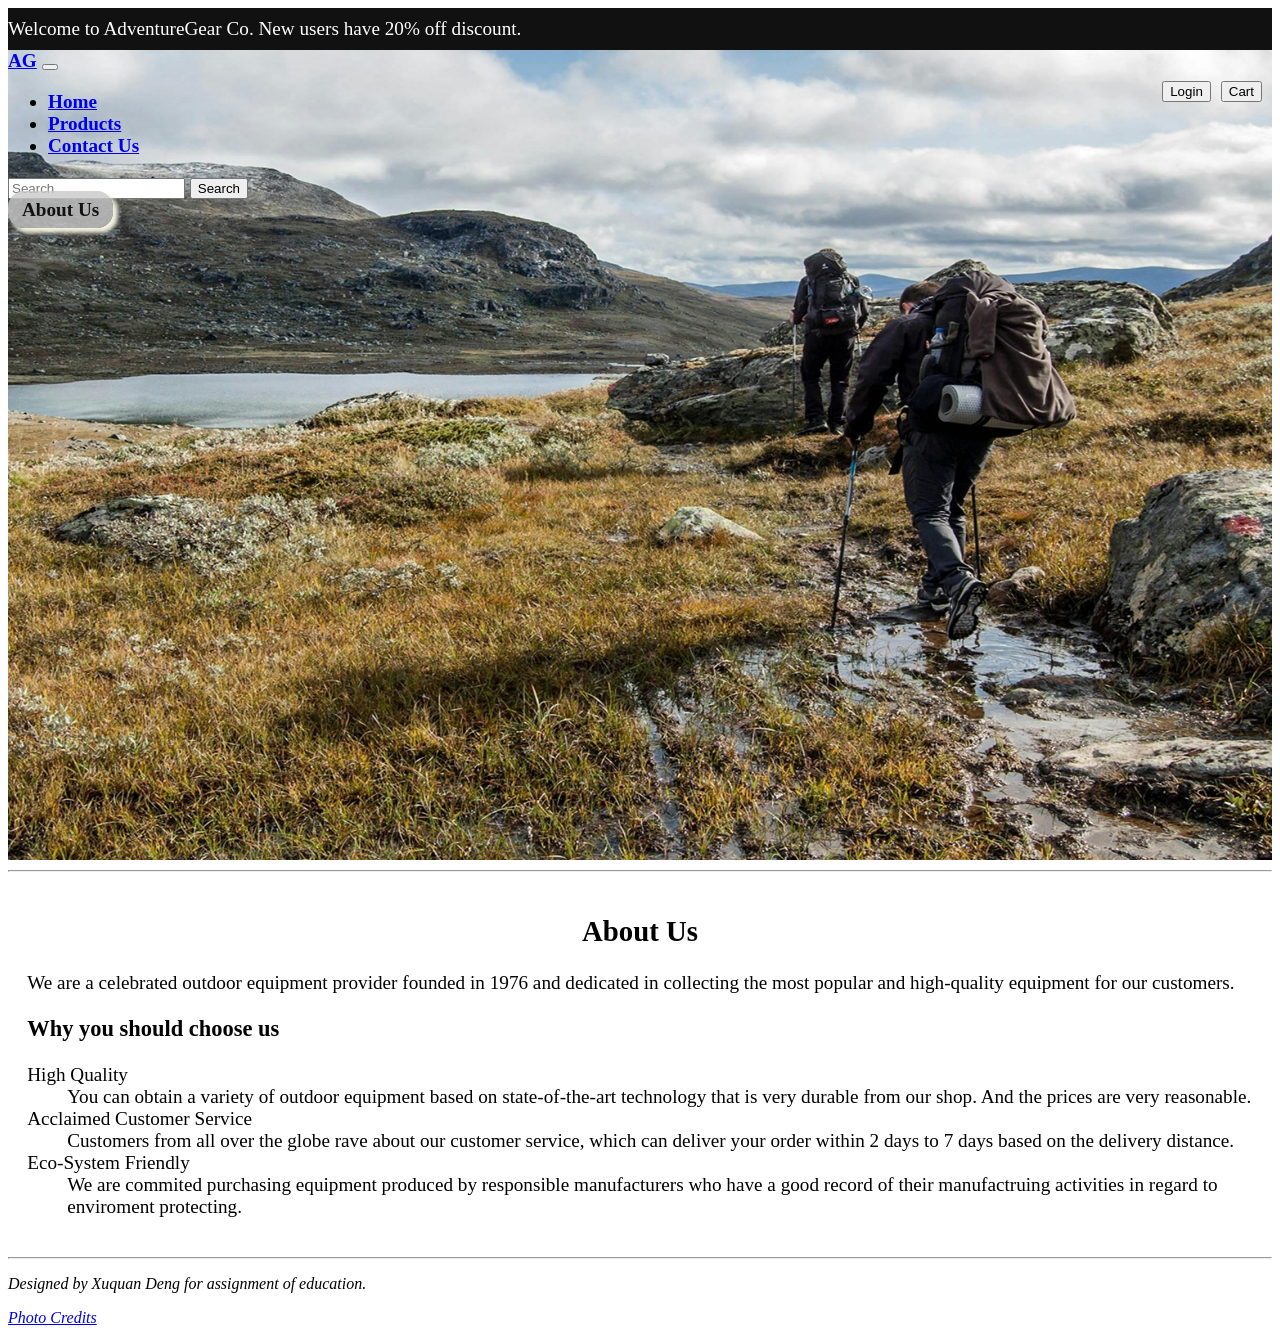
==== index.html @ 143a70ba "first commit" ====
<!DOCTYPE html>
<html lang="en">
<head>
	<title>AdventureGear</title>
	<!-- <link href="https://cdn.jsdelivr.net/npm/bootstrap@5.3.8/dist/css/bootstrap.min.css" rel="stylesheet" integrity="sha384-sRIl4kxILFvY47J16cr9ZwB07vP4J8+LH7qKQnuqkuIAvNWLzeN8tE5YBujZqJLB" crossorigin="anonymous">
	<script src="https://cdn.jsdelivr.net/npm/bootstrap@5.3.8/dist/js/bootstrap.bundle.min.js" integrity="sha384-FKyoEForCGlyvwx9Hj09JcYn3nv7wiPVlz7YYwJrWVcXK/BmnVDxM+D2scQbITxI" crossorigin="anonymous"></script> -->
	<!-- <script type="text/Javascript" src="external.js"></script> -->
	<link rel="stylesheet" href="C:/NCI\NCI Lectures\Web Development\bootstrap download\bootstrap-5.3.8-dist\css\bootstrap.css">
	<script type="text/Javascript" src="C:\NCI\NCI Lectures\Web Development\bootstrap download\bootstrap-5.3.8-dist\js\bootstrap.js"></script>
	<meta name="viewport" content="width=device-width, initial-scale=1.0">
	<link rel="stylesheet" href="CSS/mainAndNav.css">
	<link rel="stylesheet" href="CSS/index.css">
	<link rel="stylesheet" href="CSS/bannerAnimation.css">
	<meta charset="UTF-8">
</head>

<body>
	<div class="container-fluid">
		<div class="row announcement text-center">
			<div class="col text">
				<span>Welcome to AdventureGear Co. New users have 20% off discount.</span>
			</div>
		</div>
		<div class="row banner">
			<div class="container-fluid">
				<div class="row bg-body-tertiary" style="--bs-bg-opacity: .5;" >
					<nav class="navbar navbar-expand-sm" data-bs-theme="light">
						<div class="container-fluid text-primary justify-content-center align-items-top;">
													
							<a class="navbar-brand" href="#">AG</a>
														
							<button class="navbar-toggler" type="button" data-bs-toggle="collapse" data-bs-target="#navbarSupportedContent" aria-controls="navbarSupportedContent" aria-expanded="false" aria-label="Toggle navigation">
								<span class="navbar-toggler-icon"></span>
							</button>

							<div class="fixed-position">
								<div>
									<button class="btn btn-outline-success"> Login </button>
								</div>
								<div>
									<button class="btn btn-outline-success"> Cart </button>
								</div>
							</div>
							<div class="collapse navbar-collapse flex-wrap" id="navbarSupportedContent">
								<ul class="navbar-nav me-auto mb-sm-2 mb-lg-1">
									<li class="nav-item">
										<a class="nav-link active" aria-current="page" href="#">Home</a>
									</li>
									<li class="nav-item">
										<a class="nav-link" href="products.html">Products</a>
									</li>
									<li class="nav-item">
										<a class="nav-link" href="contact.html">Contact Us</a>
									</li>
								</ul>
								<form class="d-flex" role="search">
									<input class="form-control me-2" type="search" placeholder="Search" aria-label="Search"/>
									<button class="btn btn-outline-success" type="submit">Search</button>
								</form>

							</div>		
						</div>
					</nav>
				</div>
			</div>
			<div class="text-center">
				<a id="about_us_link" href="#about_us" rel="bookmark">About Us</a>
			</div>
		</div>
		<hr>
		<main id="about_us" class="row">
			<div class="col">
				<article>
					<h1>About Us</h1>
					<p>
						We are a celebrated outdoor equipment provider founded in 1976 and dedicated in collecting the most popular and high-quality equipment for our customers.
						<h3>Why you should choose us</h3>
						<dl>
							<dt>High Quality</dt>
							<dd>You can obtain a variety of outdoor equipment based on state-of-the-art technology that is very durable from our shop. And the prices are very reasonable. <dd>
							<dt>Acclaimed Customer Service</dt>
							<dd>Customers from all over the globe rave about our customer service, which can deliver your order within 2 days to 7 days based on the delivery distance.</dd>
							<dt>Eco-System Friendly</dt>
							<dd>We are commited purchasing equipment produced by responsible manufacturers who have a good record of their manufactruing activities in regard to enviroment protecting. </dd>
						</dl>
					</p>
				</article>
			</div>
		</main>
		<hr>
		<div class="row my-3">
		<footer class="text-center">
			<p>Designed by Xuquan Deng for assignment of education.</p>
			<a href="credits.html">Photo Credits</a>
		</footer>
		</div>
	</div>
</body>
</html>
---- CSS/mainAndNav.css ----
body{
    background-color:white;
    font-size: 1.2em;
}
.announcement {
    background-color: #111111;
    color: white;
    height: auto;
    padding: 10px 0px 10px 0px;
    max-height: 25vh;
}

.fixed-position {
    padding:7.25px 8px 8px 8px;
    display:flex;
    position:absolute;
    right:10px;
    align-self:center;
    column-gap:10px;
}

 .navbar-toggler, .collapse
{ 
    margin-right: 150px; 
}
.banner{
    font-weight: 700;
}
body footer{
    font-style: italic;
    font-size: 1rem;
}
---- CSS/index.css ----
.banner{
    background-image: url("../images/pexels-karolina-2031292-3669288.jpg");
    background-repeat: no-repeat;
    background-position: center;
    background-size:cover;
    height: 90vh;
}


@media screen and (max-width:620px) {
    .collapse {
        margin-right: 170px;
    }
}

@media screen and (max-width:576px) {
    .fixed-position {
        top:0%;
    }
    .banner{
        background-image: url("../images/pexels-karolina-2031292-3669288-576px.jpg");
        height: 50vh;
    }
    #about_us_link{
        display: none;
    }
}

@media screen and (max-width:296px) {
    .fixed-position {
        padding: 8px 8px 8px 8px;
        display: flex;
        position:relative
    }
}

#about_us_link{
    color:#111111;
    /* border: 1px solid rgb(38, 25, 25); */
    background-color: rgba(200, 200, 200, 0.8);
    border-radius: 16px;
    padding: 8px 14px 8px 14px;
    box-shadow: 4px 4px 4px 1px rgb(242, 242, 223);
    text-decoration: none;
} 

article h1{
    text-align: center;
}
article{
    padding: 0.5em 1.0em 0.5em;
}
---- CSS/bannerAnimation.css ----
/* the animition from left in then right out */
@keyframes bannerAnimation {
    0% {transform: translateX(-40vw);opacity: 1;}
    100%{transform: translateX(80vw);opacity: 1;}
}

.announcement>.text>span{
    display: inline-block;
    animation: bannerAnimation 25s linear infinite;
}
.announcement>.text{
    overflow: hidden
}
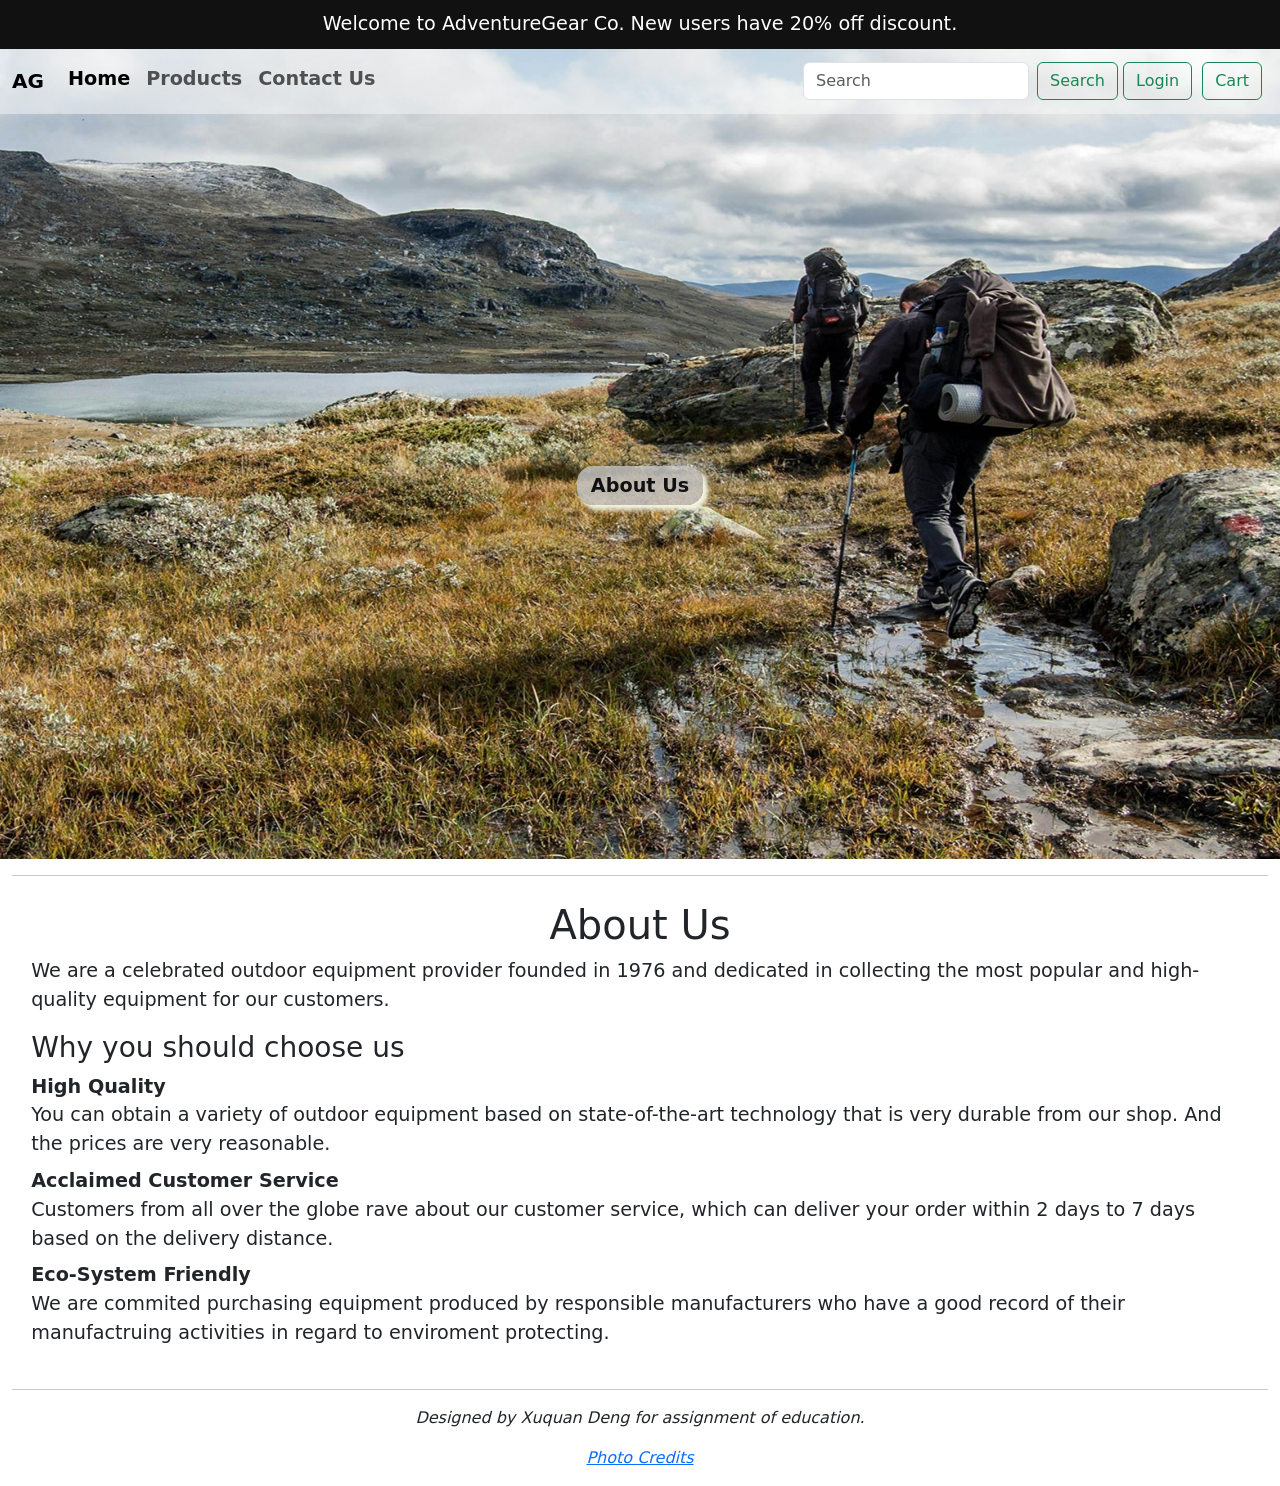
==== commit 3f099226: "use cdn for Bootstrap" ====
--- a/index.html
+++ b/index.html
@@ -2,11 +2,11 @@
 <html lang="en">
 <head>
 	<title>AdventureGear</title>
-	<!-- <link href="https://cdn.jsdelivr.net/npm/bootstrap@5.3.8/dist/css/bootstrap.min.css" rel="stylesheet" integrity="sha384-sRIl4kxILFvY47J16cr9ZwB07vP4J8+LH7qKQnuqkuIAvNWLzeN8tE5YBujZqJLB" crossorigin="anonymous">
-	<script src="https://cdn.jsdelivr.net/npm/bootstrap@5.3.8/dist/js/bootstrap.bundle.min.js" integrity="sha384-FKyoEForCGlyvwx9Hj09JcYn3nv7wiPVlz7YYwJrWVcXK/BmnVDxM+D2scQbITxI" crossorigin="anonymous"></script> -->
+	<link href="https://cdn.jsdelivr.net/npm/bootstrap@5.3.8/dist/css/bootstrap.min.css" rel="stylesheet" integrity="sha384-sRIl4kxILFvY47J16cr9ZwB07vP4J8+LH7qKQnuqkuIAvNWLzeN8tE5YBujZqJLB" crossorigin="anonymous">
+	<script src="https://cdn.jsdelivr.net/npm/bootstrap@5.3.8/dist/js/bootstrap.bundle.min.js" integrity="sha384-FKyoEForCGlyvwx9Hj09JcYn3nv7wiPVlz7YYwJrWVcXK/BmnVDxM+D2scQbITxI" crossorigin="anonymous"></script>
 	<!-- <script type="text/Javascript" src="external.js"></script> -->
-	<link rel="stylesheet" href="C:/NCI\NCI Lectures\Web Development\bootstrap download\bootstrap-5.3.8-dist\css\bootstrap.css">
-	<script type="text/Javascript" src="C:\NCI\NCI Lectures\Web Development\bootstrap download\bootstrap-5.3.8-dist\js\bootstrap.js"></script>
+	<!-- <link rel="stylesheet" href="C:/NCI\NCI Lectures\Web Development\bootstrap download\bootstrap-5.3.8-dist\css\bootstrap.css">
+	<script type="text/Javascript" src="C:\NCI\NCI Lectures\Web Development\bootstrap download\bootstrap-5.3.8-dist\js\bootstrap.js"></script> -->
 	<meta name="viewport" content="width=device-width, initial-scale=1.0">
 	<link rel="stylesheet" href="CSS/mainAndNav.css">
 	<link rel="stylesheet" href="CSS/index.css">
